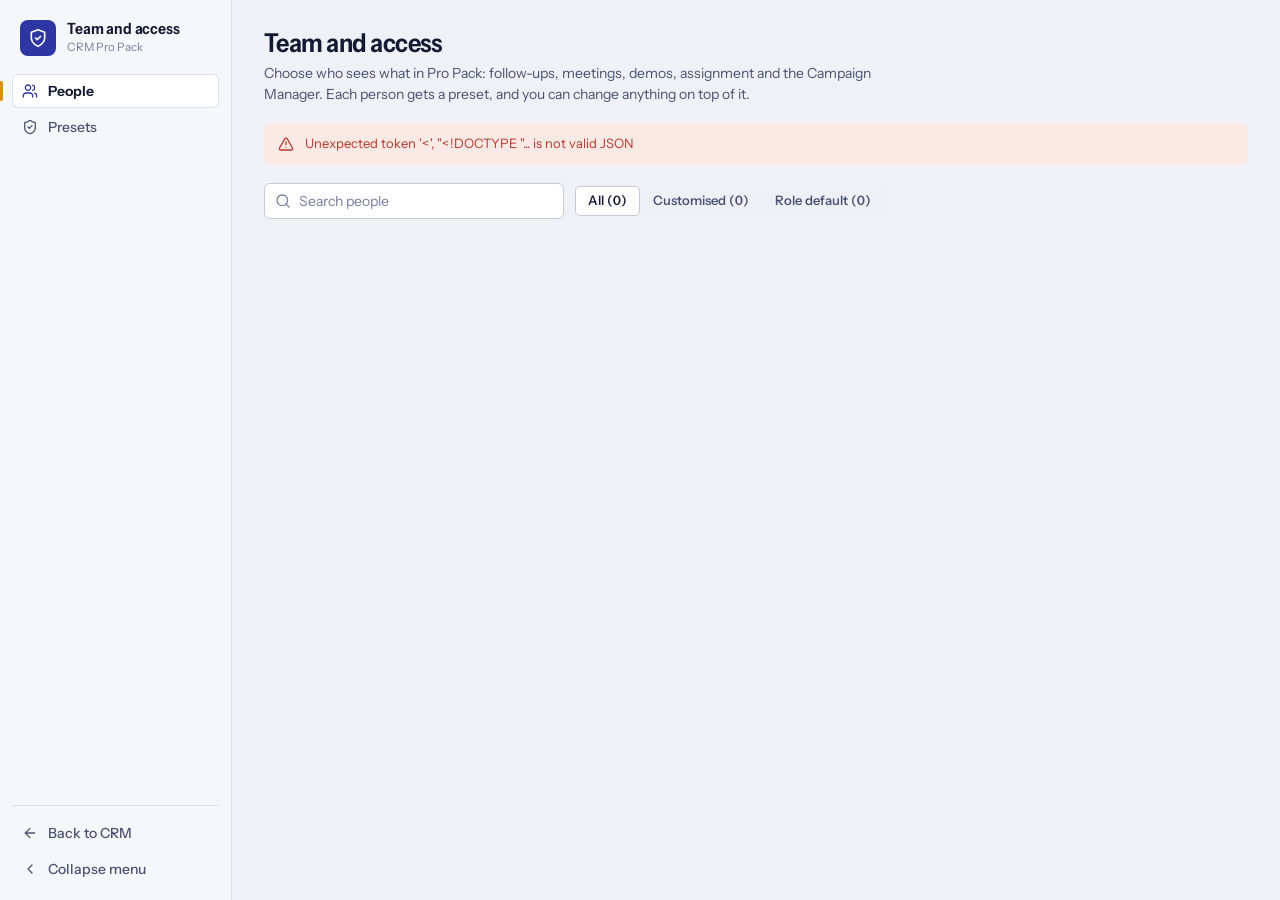
==== crm_addons/public/access/index.html @ ba7cf070 "feat: Team and access page - people list, per-person access editor, presets, password reset email" ====
<!doctype html>
<html lang="en">
<head>
	<meta charset="utf-8" />
	<link rel="preconnect" href="https://fonts.googleapis.com" />
	<link rel="preconnect" href="https://fonts.gstatic.com" crossorigin />
	<link rel="stylesheet" href="https://fonts.googleapis.com/css2?family=Instrument+Sans:wdth,wght@75..100,400..700&display=swap" />
	<meta name="viewport" content="width=device-width, initial-scale=1" />
	<title>Team and access</title>
	<link rel="icon" type="image/svg+xml" href="data:image/svg+xml,%3Csvg xmlns=%22http://www.w3.org/2000/svg%22 viewBox=%220 0 32 32%22%3E%3Cdefs%3E%3ClinearGradient id=%22g%22 x1=%220%22 y1=%220%22 x2=%221%22 y2=%221%22%3E%3Cstop offset=%220%22 stop-color=%22%234f8cf7%22/%3E%3Cstop offset=%221%22 stop-color=%22%232563eb%22/%3E%3C/linearGradient%3E%3C/defs%3E%3Crect width=%2232%22 height=%2232%22 rx=%228%22 fill=%22url%28%23g%29%22/%3E%3Cg transform=%22translate%286.4 6.4%29 scale%28.8%29%22 fill=%22none%22 stroke=%22%23fff%22 stroke-width=%222.1%22 stroke-linecap=%22round%22 stroke-linejoin=%22round%22%3E%3Cpath d=%22M14.536 21.686a.5.5 0 0 0 .937-.024l6.5-19a.5.5 0 0 0-.635-.635l-19 6.5a.5.5 0 0 0-.024.937l7.93 3.18a2 2 0 0 1 1.112 1.11z%22/%3E%3Cpath d=%22m21.854 2.147-10.94 10.939%22/%3E%3C/g%3E%3C/svg%3E" />
	<meta name="color-scheme" content="light dark" />
</head>
<body>
	<script>
		// Safety net: if the app cannot start (a script that failed to load, or an error while starting) the
		// page must say so, with the exact reason, instead of staying blank.
		(function () {
			var problems = []
			function note(t) { if (problems.indexOf(t) < 0 && problems.length < 12) problems.push(t) }
			window.addEventListener('error', function (e) {
				var t = e.target
				if (t && t !== window && (t.src || t.href)) note('Could not load ' + (t.src || t.href))
				else note((e.message || 'Error') + (e.filename ? ' (' + e.filename.split('/').slice(-2).join('/') + ':' + e.lineno + ')' : ''))
			}, true)
			window.addEventListener('unhandledrejection', function (e) { note('Unhandled: ' + ((e.reason && e.reason.message) || e.reason)) })
			window.__axProblems = problems
			function show() {
				if (document.querySelector('.app')) return
				var box = document.createElement('div')
				box.setAttribute('role', 'alert')
				box.style.cssText = 'max-width:640px;margin:12vh auto;padding:20px 24px;font:14px/1.5 system-ui,sans-serif;border:1px solid #d4d4d4;border-radius:12px;background:#fff;color:#171717'
				var h = document.createElement('b'); h.textContent = 'Team and access could not start.'; h.style.fontSize = '16px'
				var p = document.createElement('p'); p.textContent = problems.length ? 'Details (please send this to support):' : 'No error was reported. Try a hard refresh (Cmd/Ctrl + Shift + R). If it stays blank, open the browser console and send what it shows.'
				var pre = document.createElement('pre'); pre.style.cssText = 'white-space:pre-wrap;font-size:12px;background:#f5f5f5;padding:10px;border-radius:8px;margin:8px 0'; pre.textContent = problems.join('\n') + '\n' + location.href
				var b = document.createElement('button'); b.textContent = 'Reload'; b.style.cssText = 'padding:6px 14px;border-radius:8px;border:1px solid #171717;background:#171717;color:#fff;cursor:pointer'; b.onclick = function () { location.reload() }
				box.appendChild(h); box.appendChild(p); box.appendChild(pre); box.appendChild(b)
				document.body.appendChild(box)
			}
			window.addEventListener('load', function () { setTimeout(show, 1500) })
		})()
	</script>
	<div id="app"></div>
	<noscript>This page needs JavaScript.</noscript>
	<script>
		// One ?v= for every file (set by bridge.js), so a new release never mixes old and new scripts.
		(function () {
			var v = new URLSearchParams(location.search).get('v') || Date.now()
			var css = ['../campaigns/campaigns.css', '../campaigns/views.css', 'access.css']
			var C = '../campaigns/js/'
			var js = ['../debug.js', '../meetings/vendor/vue.global.prod.js', C + 'core.js', C + 'ui.js', 'js/common.js', 'js/grid.js', 'js/people.js', 'js/presets.js', 'js/app.js']
			css.forEach(function (f) { document.write('<link rel="stylesheet" href="' + f + '?v=' + v + '">') })
			js.forEach(function (f) { document.write('<script src="' + f + '?v=' + v + '"><\/script>') })
		})()
	</script>
</body>
</html>
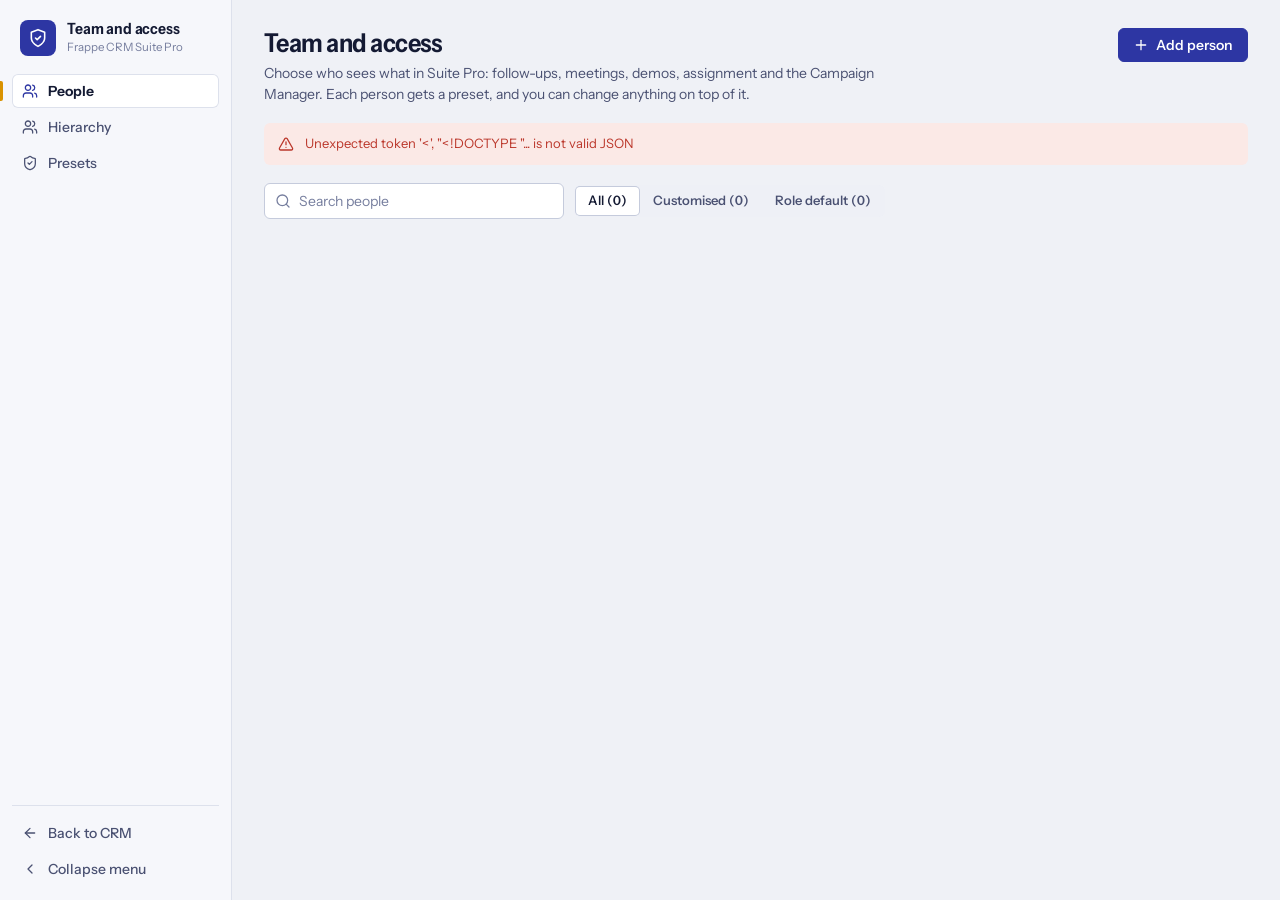
==== commit 20fae0c2: "feat: Team and access - Hierarchy page (tree, change leaders, add and remove people, CRM's hierarchy" ====
--- a/crm_addons/public/access/index.html
+++ b/crm_addons/public/access/index.html
@@ -47,7 +47,7 @@
 			var v = new URLSearchParams(location.search).get('v') || Date.now()
 			var css = ['../campaigns/campaigns.css', '../campaigns/views.css', 'access.css']
 			var C = '../campaigns/js/'
-			var js = ['../debug.js', '../meetings/vendor/vue.global.prod.js', C + 'core.js', C + 'ui.js', 'js/common.js', 'js/grid.js', 'js/people.js', 'js/presets.js', 'js/app.js']
+			var js = ['../debug.js', '../meetings/vendor/vue.global.prod.js', C + 'core.js', C + 'ui.js', 'js/common.js', 'js/grid.js', 'js/people.js', 'js/presets.js', 'js/hierarchy.js', 'js/app.js']
 			css.forEach(function (f) { document.write('<link rel="stylesheet" href="' + f + '?v=' + v + '">') })
 			js.forEach(function (f) { document.write('<script src="' + f + '?v=' + v + '"><\/script>') })
 		})()
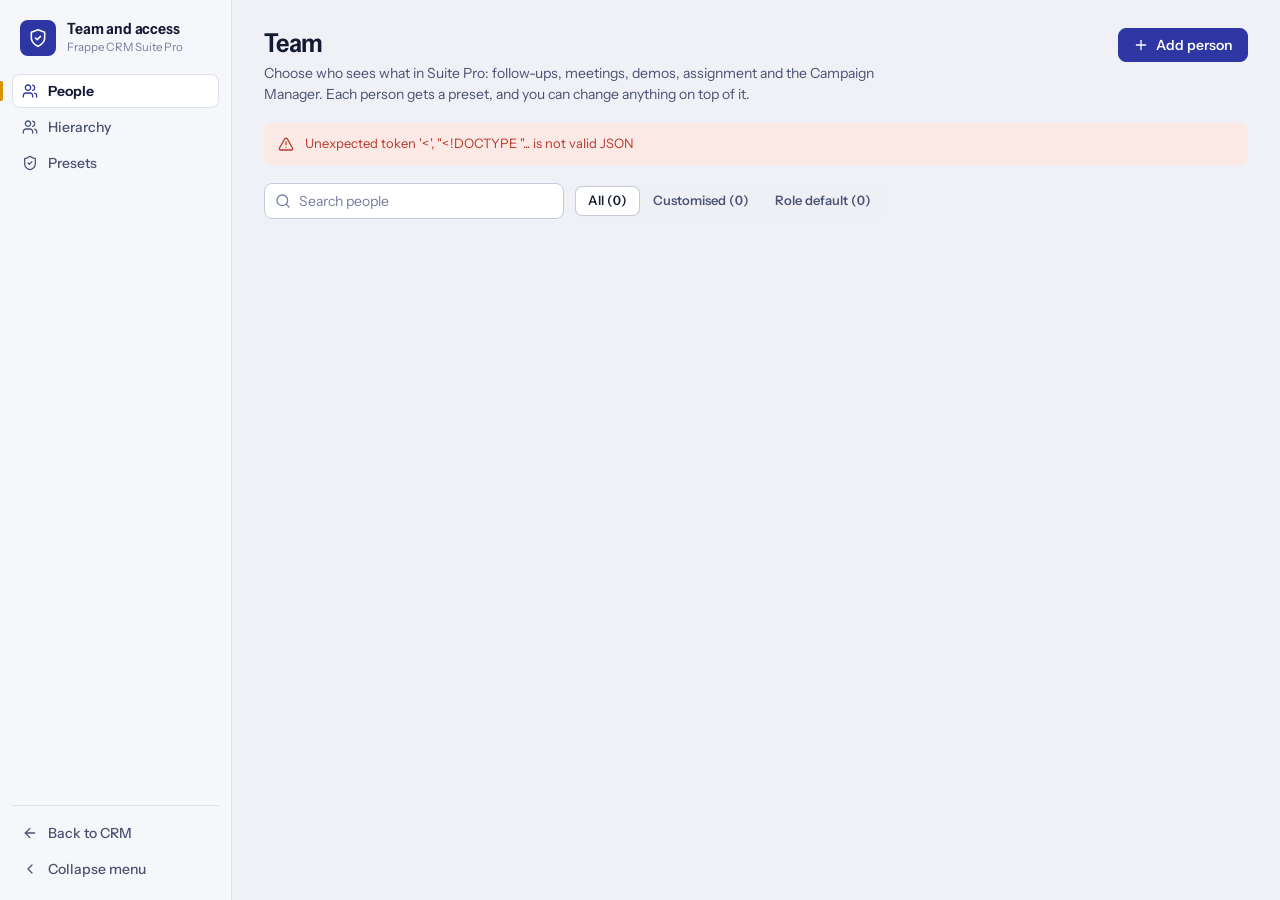
==== commit 3a4fc51d: "One look for pickers and controls: shared calendar, time list and dropdown list in place of the brow" ====
--- a/crm_addons/public/access/index.html
+++ b/crm_addons/public/access/index.html
@@ -45,9 +45,9 @@
 		// One ?v= for every file (set by bridge.js), so a new release never mixes old and new scripts.
 		(function () {
 			var v = new URLSearchParams(location.search).get('v') || Date.now()
-			var css = ['../campaigns/campaigns.css', '../campaigns/views.css', 'access.css']
+			var css = ['../campaigns/campaigns.css', '../campaigns/views.css', 'access.css', '../shared/ui.css', '../shared/ui-theme.css']
 			var C = '../campaigns/js/'
-			var js = ['../debug.js', '../meetings/vendor/vue.global.prod.js', C + 'core.js', C + 'ui.js', 'js/common.js', 'js/grid.js', 'js/people.js', 'js/presets.js', 'js/hierarchy.js', 'js/app.js']
+			var js = ['../debug.js', '../meetings/vendor/vue.global.prod.js', C + 'core.js', C + 'ui.js', 'js/common.js', 'js/grid.js', 'js/people.js', 'js/presets.js', 'js/hierarchy.js', 'js/app.js', '../shared/ui.js']
 			css.forEach(function (f) { document.write('<link rel="stylesheet" href="' + f + '?v=' + v + '">') })
 			js.forEach(function (f) { document.write('<script src="' + f + '?v=' + v + '"><\/script>') })
 		})()
